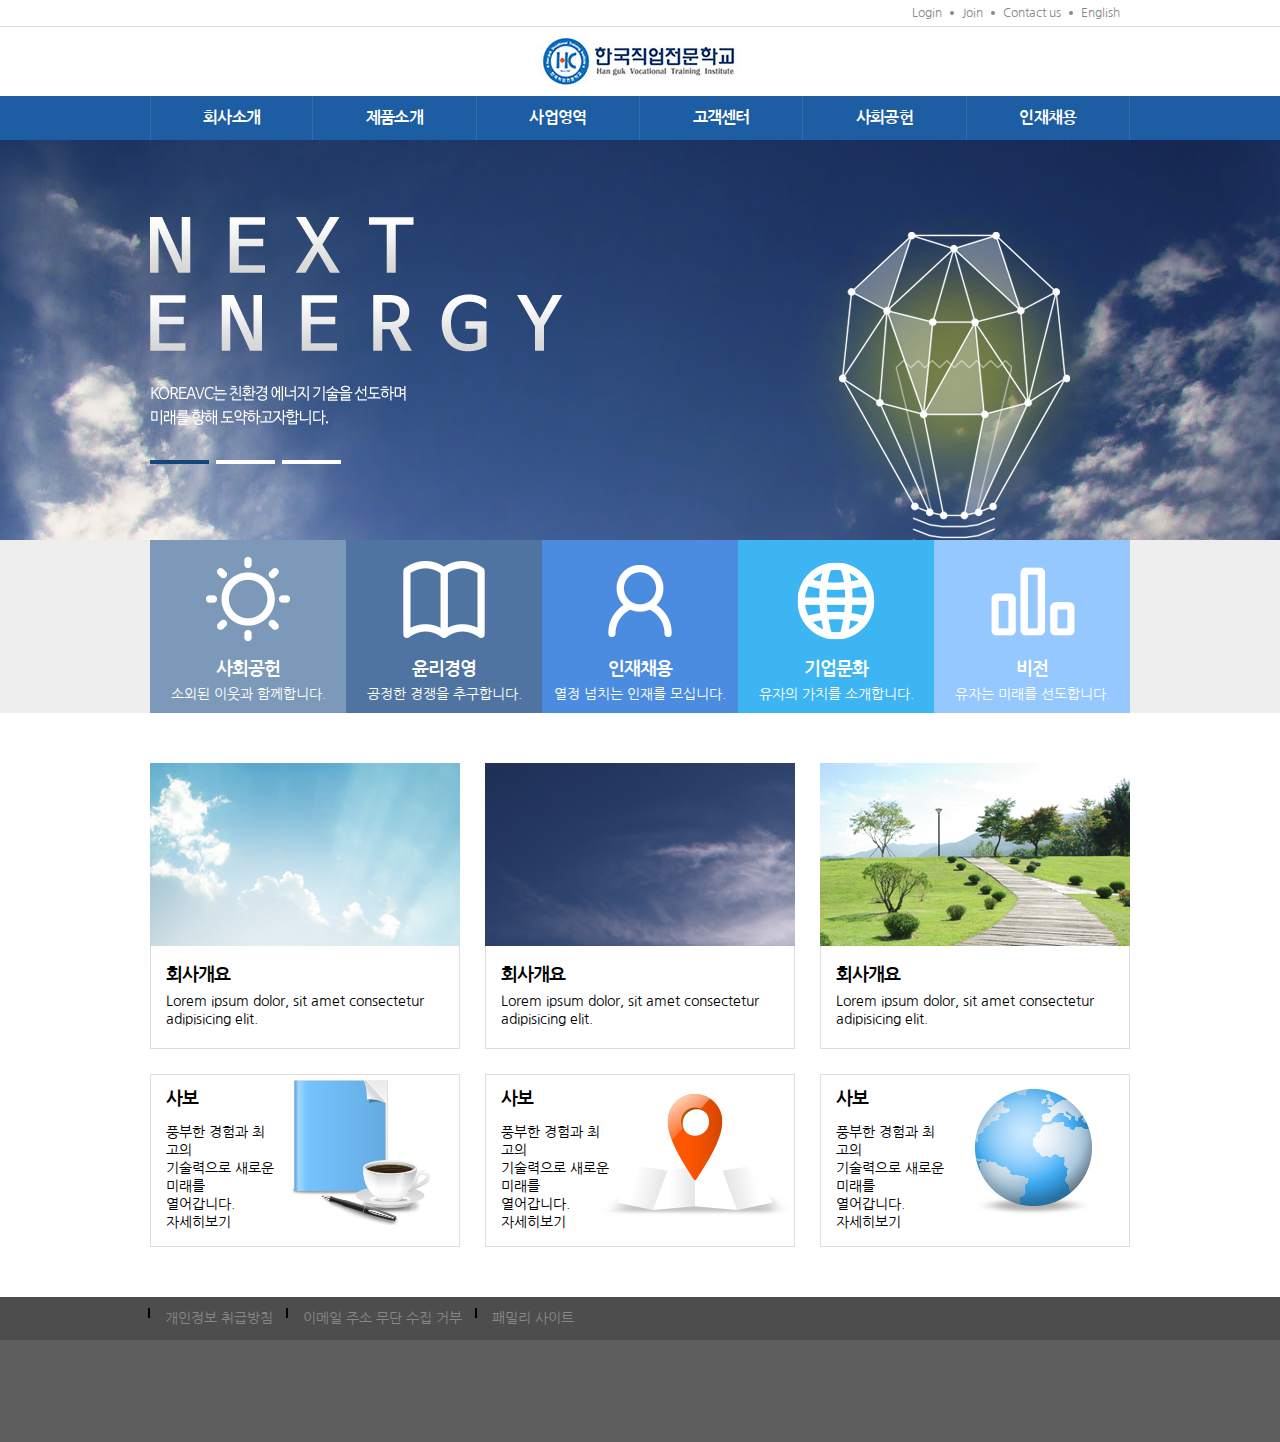
==== 01site/index.html @ a2802aaa "myhome" ====
<!DOCTYPE html>
<html lang="ko">
<head>
    <meta charset="UTF-8">
    <meta http-equiv="X-UA-Compatible" content="IE=edge">
    <meta name="viewport" content="width=device-width, initial-scale=1.0">
    <title>::: MY HOME :::</title>
    <link rel="preconnect" href="https://fonts.googleapis.com">
    <link rel="preconnect" href="https://fonts.gstatic.com" crossorigin>
    <link href="https://fonts.googleapis.com/css2?family=Nanum+Gothic:wght@400;700;800&display=swap" rel="stylesheet">
    <link rel="stylesheet" href="css/style.css">
</head>
<body>
    <header id="hd">
        <div class="top"><!-- 100% -->
            <div class="subwrap container clearfix"> <!-- 980px -->
                <div class="submenu">
                    <ul class="clearfix">
                        <li><a href="#">Login</a></li>
                        <li><a href="#">Join</a></li>
                        <li><a href="#">Contact us</a></li>
                        <li><a href="#">English</a></li>
                    </ul>
                </div>
            </div>
        </div>

        <h1 class="logo"><a href="#"><img src="img/logo.jpg" alt="한국직업전문학교"></a></h1>

        <div class="bottom"><!-- 100% -->
            <nav class="menu container"><!-- 980px -->
                <ul class="clearfix">
                    <li><a href="#">회사소개</a></li>
                    <li><a href="#">제품소개</a></li>
                    <li><a href="#">사업영역</a></li>
                    <li><a href="#">고객센터</a></li>
                    <li><a href="#">사회공헌</a></li>
                    <li><a href="#">인재채용</a></li>
                </ul>
            </nav>
        </div>
    </header>
    <div class="visual">
        <div class="vWrap container">
            <img src="img/visual_img02.png" alt="" class="img1">
            <img src="img/visual_img01.png" alt="" class="img2">
        </div>
    </div>
    <div class="bWrapper">
        <div class="bWrap container">
            <ul class="clearfix">
                <li>
                    <img src="img/icon01.png" alt="">
                    <h3>사회공헌</h3>
                    <p>소외된 이웃과 함께합니다.</p>
                </li>
                <li>
                    <img src="img/icon02.png" alt="">
                    <h3>윤리경영</h3>
                    <p>공정한 경쟁을 추구합니다.</p>
                </li>
                <li>
                    <img src="img/icon03.png" alt="">
                    <h3>인재채용</h3>
                    <p>열정 넘치는 인재를 모십니다.</p>
                </li>
                <li>
                    <img src="img/icon04.png" alt="">
                    <h3>기업문화</h3>
                    <p>유자의 가치를 소개합니다.</p>
                </li>
                <li>
                    <img src="img/icon05.png" alt="">
                    <h3>비전</h3>
                    <p>유자는 미래를 선도합니다.</p>
                </li>
            </ul>
        </div>
    </div>
    <section class="jobWrap container clearfix">
        <div class="jobItem">
            <img src="img/img01.jpg" alt="">
            <div class="tWrap">
                <h3>회사개요</h3>
                <p>Lorem ipsum dolor, sit amet consectetur adipisicing elit.</p>
            </div>
        </div>
        <div class="jobItem">
            <img src="img/img02.jpg" alt="">
            <div class="tWrap">
                <h3>회사개요</h3>
                <p>Lorem ipsum dolor, sit amet consectetur adipisicing elit.</p>
            </div>
        </div>
        <div class="jobItem">
            <img src="img/img03.jpg" alt="">
            <div class="tWrap">
                <h3>회사개요</h3>
                <p>Lorem ipsum dolor, sit amet consectetur adipisicing elit.</p>
            </div>
        </div>
    </section>
    <section class="con container clearfix">
        <div class="conItem">
            <img src="img/imgbg01.jpg" alt="">
            <div class="cWrap">
                <h3>사보</h3>
                <p>풍부한 경험과 최고의<br>기술력으로 새로운 미래를<br>열어갑니다.</p>
                <p>자세히보기</p>
            </div>
        </div>
        <div class="conItem">
            <img src="img/imgbg02.jpg" alt="">
            <div class="cWrap">
                <h3>사보</h3>
                <p>풍부한 경험과 최고의<br>기술력으로 새로운 미래를<br>열어갑니다.</p>
                <p>자세히보기</p>
            </div>
        </div>
        <div class="conItem">
            <img src="img/imgbg03.jpg" alt="">
            <div class="cWrap">
                <h3>사보</h3>
                <p>풍부한 경험과 최고의<br>기술력으로 새로운 미래를<br>열어갑니다.</p>
                <p>자세히보기</p>
            </div>
        </div>
    </section>
    <footer id="ft">
        <div class="footerTop">
            <div class="topMenuWrap container clearfix">
                <div class="fttop">
                    <ul class="topMenu clearfix">
                        <li><a href="#">개인정보 취급방침</a></li>
                        <li><a href="#">이메일 주소 무단 수집 거부</a></li>
                        <li><a href="#">패밀리 사이트</a></li>
                    </ul>
                </div>
            </div>
        </div>
        <div class="bottom container">

        </div>
    </footer>
</body>
</html>
---- 01site/css/style.css ----
@charset "utf-8";
html,body{height: 100px;;}
body{
    font-family: 'Nanum Gothic', sans-serif;
    font-size: 14px;

}

/* reset */
*{margin: 0;padding: 0;box-sizing: border-box;}
a:link,a:visited{text-decoration: none;color: #888;}
.clearfix:after{content: "";display: block;clear: both;}
li{list-style: none;}
h3{font-size: 18px;letter-spacing: -1px;}

.container{width: 980px;margin: 0 auto;}

/* header */
.top{border-bottom: 1px solid #e3d9d9;margin-bottom: 10px;}
.submenu{float: right;height: 26px;_background: skyblue;}
.submenu li{float: left;}
.submenu li a{
    display: block;
    /* height: 26px;
    background: pink; */
    font-size: 12px;
    padding: 0 10px;
    line-height: 26px;
    position: relative;
}
.submenu li a:after{
    content: " ";display: block;height: 4px;width: 4px;background: #888;
    position: absolute;left: -2px;top: 11px;border-radius: 50%;
}
.submenu li:first-child a:after{display: none;}

h1.logo{width: 200px;height: 49px;margin: 0 auto;margin-bottom: 10px;}
h1 img{display: block;}

#hd .bottom{background: #1C5DA3;}
#hd .menu li{
    float: left;width: calc( 100% / 6 );
    border-right: 1px solid #336EAC;
}
#hd .menu li:first-child{border-left: 1px solid #336EAC;}
#hd .menu li a{
    display: block;height: 44px;font-size: 16px;color: white;
    text-align: center;line-height: 44px;font-weight: bold;letter-spacing: -0.8px;
}


/* visual */
.visual{
    /* background: #1B335F; */
    /* background-color: #1b335f;
    background-image: url(../img/visual_bg.jpg);
    background-repeat: no-repeat;
    background-position: center; */
    background: #213969 url(../img/visual_bg.jpg) no-repeat center;
}
.vWrap{position: relative;height: 400px;overflow:hidden;
}
.vWrap img{position: absolute;}
.vWrap .img1{
    left: 0;top: 50%;
    margin-top: -123px;
}
.vWrap .img2{
    right: 0;
    top: 20px;
}

/* banner */
.bWrapper{background: #eeeeee;margin-bottom: 50px;}
.bWrap li{
    width: calc( 100% / 5 );
    
    float: left;
    color: white;
    text-align: center;
    padding: 10px 0;
}
.bWrap li img{
    display:block;margin: 0 auto;
    margin-bottom: 10px;
}
.bWrap li h3{margin-bottom: 7px;}
.bWrap li:nth-child(1){background: #7C99B9;}
.bWrap li:nth-child(2){background: #4F74A1;}
.bWrap li:nth-child(3){background: #4B8CE0;}
.bWrap li:nth-child(4){background: #3DB5F3;}
.bWrap li:nth-child(5){background: #95C8FF;}

/* job */
.jobWrap div.jobItem{
    float: left;
    width: calc( ( 980px - 50px )/3 );
    margin-right: 25px;
    margin-bottom: 25px
}
.jobWrap div.jobItem:last-child{
    margin-right: 0;
}
.jobWrap img{display: block;}
.jobWrap .tWrap{
    padding: 20px 15px;
    border: 1px solid #ddd;
    border-top: 0 none;
}
.jobWrap h3{margin-bottom: 8px;}
.jopWrap p{color: #888;}


/* con */
/* .conItem{background:white url(../img/imgbg01.jpg) no-repeat center;
} */
.con div.conItem{
    float: left;
    width: calc( ( 980px - 50px )/3 );
    margin-right: 25px;
    border: 1px solid #ddd;
    position: relative;
    margin-bottom: 50px;

}
.con div.conItem:last-child{
    margin-right: 0;
}
.conItem img{display: block;position: absolute;right: 0;}
.cWrap{
    position: relative;
    padding: 15px 15px;
    width: 140px;
}
.con h3{
    margin-bottom: 15px;
}

/* footer */
#ft{
    background-color: #5E5E5E;width: 100%;height: 145px;
}
.footerTop{background-color: #4D4D4D;}
#ft .topMenuWrap{
   height: 43px;
}
#ft .topMenu li{
    float: left;
 }

/* #ft .topMenu li a{
    display: block;line-height: 43px;position: relative;
    padding: 0 15px;
}
#ft .topMenu li a:after{
    content:"";display: block;width: 1px;height: 10px;background: #fff;
    position: absolute;top: 50%;right: 0;
    transform: translateY(-50%);
} */
#ft .topMenu li a{
    display: block;
    line-height: 43px;
    padding: 0 15px;
    position: relative;
}
#ft .topMenu li a:after{
    content: "";display: block;width: 2px;height: 10px;background: #000;
    position: absolute;left: -2px;top: 11px;
}
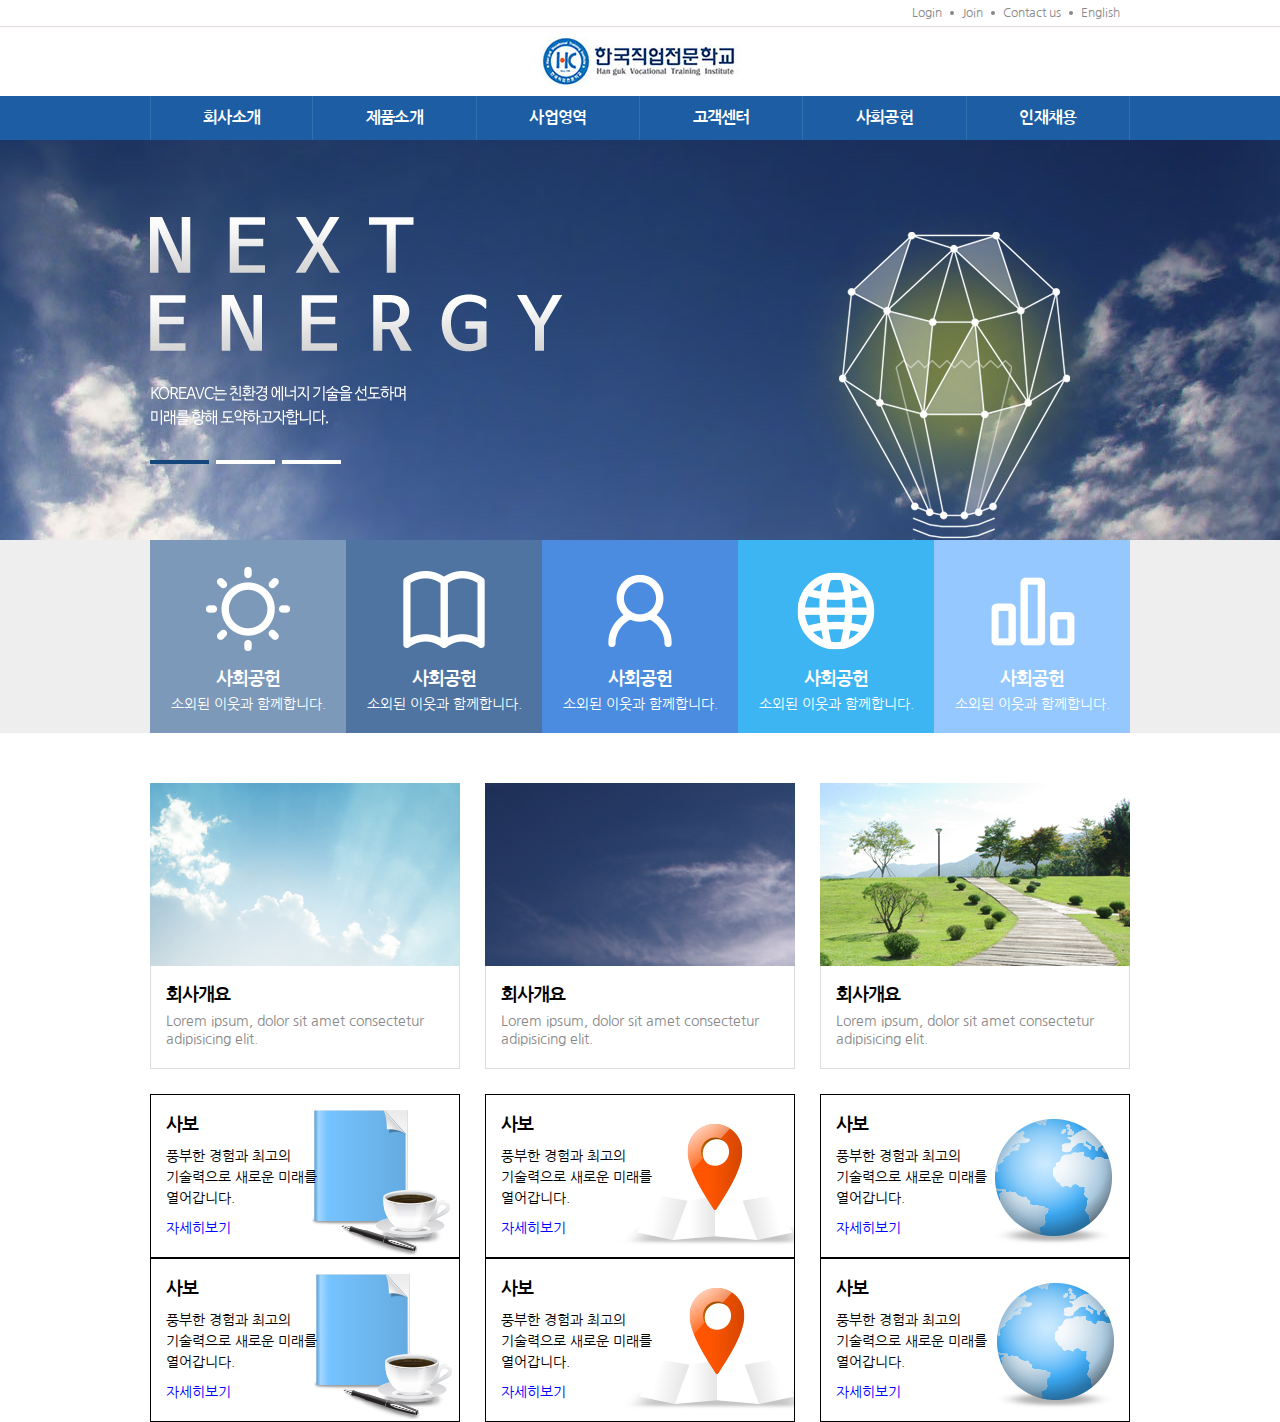
==== commit cb400e0e: "새로 ㅎㅎ" ====
--- a/01site/index.html
+++ b/01site/index.html
@@ -13,7 +13,7 @@
 <body>
     <header id="hd">
         <div class="top"><!-- 100% -->
-            <div class="subwrap container clearfix"> <!-- 980px -->
+            <div class="subWrap container clearfix"><!-- 980px -->
                 <div class="submenu">
                     <ul class="clearfix">
                         <li><a href="#">Login</a></li>
@@ -25,7 +25,9 @@
             </div>
         </div>
 
-        <h1 class="logo"><a href="#"><img src="img/logo.jpg" alt="한국직업전문학교"></a></h1>
+        <h1 class="logo">
+            <a href="#"><img src="img/logo.jpg" alt="한국직업전문학교"></a>
+        </h1>
 
         <div class="bottom"><!-- 100% -->
             <nav class="menu container"><!-- 980px -->
@@ -47,100 +49,121 @@
         </div>
     </div>
     <div class="bWrapper">
-        <div class="bWrap container">
-            <ul class="clearfix">
-                <li>
-                    <img src="img/icon01.png" alt="">
-                    <h3>사회공헌</h3>
-                    <p>소외된 이웃과 함께합니다.</p>
-                </li>
-                <li>
-                    <img src="img/icon02.png" alt="">
-                    <h3>윤리경영</h3>
-                    <p>공정한 경쟁을 추구합니다.</p>
-                </li>
-                <li>
-                    <img src="img/icon03.png" alt="">
-                    <h3>인재채용</h3>
-                    <p>열정 넘치는 인재를 모십니다.</p>
-                </li>
-                <li>
-                    <img src="img/icon04.png" alt="">
-                    <h3>기업문화</h3>
-                    <p>유자의 가치를 소개합니다.</p>
-                </li>
-                <li>
-                    <img src="img/icon05.png" alt="">
-                    <h3>비전</h3>
-                    <p>유자는 미래를 선도합니다.</p>
-                </li>
-            </ul>
-        </div>
+       <div class="bWrap container">
+        <ul class="clearfix">
+            <li>
+                <img src="./img/icon01.png" alt="">
+                <h3>사회공헌</h3>
+                <p>소외된 이웃과 함께합니다.</p>
+            </li>
+            <li>
+                <img src="./img/icon02.png" alt="">
+                <h3>사회공헌</h3>
+                <p>소외된 이웃과 함께합니다.</p>
+            </li>
+            <li>
+                <img src="./img/icon03.png" alt="">
+                <h3>사회공헌</h3>
+                <p>소외된 이웃과 함께합니다.</p>
+            </li>
+            <li>
+                <img src="./img/icon04.png" alt="">
+                <h3>사회공헌</h3>
+                <p>소외된 이웃과 함께합니다.</p>
+            </li>
+            <li>
+                <img src="./img/icon05.png" alt="">
+                <h3>사회공헌</h3>
+                <p>소외된 이웃과 함께합니다.</p>
+            </li>
+            
+        </ul>
+       </div> 
     </div>
     <section class="jobWrap container clearfix">
         <div class="jobItem">
             <img src="img/img01.jpg" alt="">
             <div class="tWrap">
                 <h3>회사개요</h3>
-                <p>Lorem ipsum dolor, sit amet consectetur adipisicing elit.</p>
+                <p>Lorem ipsum, dolor sit amet consectetur adipisicing elit.</p>
             </div>
         </div>
         <div class="jobItem">
             <img src="img/img02.jpg" alt="">
             <div class="tWrap">
                 <h3>회사개요</h3>
-                <p>Lorem ipsum dolor, sit amet consectetur adipisicing elit.</p>
+                <p>Lorem ipsum, dolor sit amet consectetur adipisicing elit.</p>
             </div>
         </div>
         <div class="jobItem">
             <img src="img/img03.jpg" alt="">
             <div class="tWrap">
                 <h3>회사개요</h3>
-                <p>Lorem ipsum dolor, sit amet consectetur adipisicing elit.</p>
+                <p>Lorem ipsum, dolor sit amet consectetur adipisicing elit.</p>
             </div>
         </div>
     </section>
-    <section class="con container clearfix">
-        <div class="conItem">
-            <img src="img/imgbg01.jpg" alt="">
-            <div class="cWrap">
-                <h3>사보</h3>
-                <p>풍부한 경험과 최고의<br>기술력으로 새로운 미래를<br>열어갑니다.</p>
-                <p>자세히보기</p>
-            </div>
-        </div>
-        <div class="conItem">
-            <img src="img/imgbg02.jpg" alt="">
-            <div class="cWrap">
-                <h3>사보</h3>
-                <p>풍부한 경험과 최고의<br>기술력으로 새로운 미래를<br>열어갑니다.</p>
-                <p>자세히보기</p>
-            </div>
-        </div>
-        <div class="conItem">
-            <img src="img/imgbg03.jpg" alt="">
-            <div class="cWrap">
-                <h3>사보</h3>
-                <p>풍부한 경험과 최고의<br>기술력으로 새로운 미래를<br>열어갑니다.</p>
-                <p>자세히보기</p>
-            </div>
-        </div>
+    <section class="con container">
+        <ul class="clearfix">
+            <li>
+                <img src="img/imgbg01.jpg" alt="">
+               
+                <div class="tWrap">
+                    <h3>사보</h3>
+                    <p>풍부한 경험과 최고의<br>기술력으로 새로운 미래를<br>열어갑니다.</p>
+                    <a href="#">자세히보기</a>
+                </div>
+            </li>
+            <li>
+                <img src="img/imgbg02.jpg" alt="">
+                <div class="tWrap">
+                    <h3>사보</h3>
+                    <p>풍부한 경험과 최고의<br>기술력으로 새로운 미래를<br>열어갑니다.</p>
+                    <a href="#">자세히보기</a>
+                </div>
+            </li>
+            <li>
+                <img src="img/imgbg03.jpg" alt="">
+                <div class="tWrap">
+                    <h3>사보</h3>
+                    <p>풍부한 경험과 최고의<br>기술력으로 새로운 미래를<br>열어갑니다.</p>
+                    <a href="#">자세히보기</a>
+                </div>
+            </li>
+        </ul>
+
     </section>
+
+
+    <section class="con container">
+        <ul class="clearfix">
+            <li style="background-image:url(img/imgbg01.jpg)">
+                <div class="tWrap">
+                    <h3>사보</h3>
+                    <p>풍부한 경험과 최고의<br>기술력으로 새로운 미래를<br>열어갑니다.</p>
+                    <a href="#">자세히보기</a>
+                </div>
+            </li>
+            <li style="background-image:url(img/imgbg02.jpg)">
+                <div class="tWrap">
+                    <h3>사보</h3>
+                    <p>풍부한 경험과 최고의<br>기술력으로 새로운 미래를<br>열어갑니다.</p>
+                    <a href="#">자세히보기</a>
+                </div>
+            </li>
+            <li style="background-image:url(img/imgbg03.jpg)">
+                <div class="tWrap">
+                    <h3>사보</h3>
+                    <p>풍부한 경험과 최고의<br>기술력으로 새로운 미래를<br>열어갑니다.</p>
+                    <a href="#">자세히보기</a>
+                </div>
+            </li>
+        </ul>
+
+    </section>
+
     <footer id="ft">
-        <div class="footerTop">
-            <div class="topMenuWrap container clearfix">
-                <div class="fttop">
-                    <ul class="topMenu clearfix">
-                        <li><a href="#">개인정보 취급방침</a></li>
-                        <li><a href="#">이메일 주소 무단 수집 거부</a></li>
-                        <li><a href="#">패밀리 사이트</a></li>
-                    </ul>
-                </div>
-            </div>
-        </div>
-        <div class="bottom container">
-
-        </div>
+        
     </footer>
 </body>
 </html>--- a/01site/css/style.css
+++ b/01site/css/style.css
@@ -1,36 +1,39 @@
 @charset "utf-8";
-html,body{height: 100px;;}
+html,body{height: 100%;}
 body{
     font-family: 'Nanum Gothic', sans-serif;
     font-size: 14px;
 
 }
 
-/* reset */
+/* reset  */
 *{margin: 0;padding: 0;box-sizing: border-box;}
-a:link,a:visited{text-decoration: none;color: #888;}
-.clearfix:after{content: "";display: block;clear: both;}
+a:link,a:visited{text-decoration: none;color:#888} 
+.clearfix:after{content:"";display: block;clear: both;}
 li{list-style: none;}
-h3{font-size: 18px;letter-spacing: -1px;}
+h3{font-size:18px;letter-spacing: -1px;}
+
+
 
 .container{width: 980px;margin: 0 auto;}
 
-/* header */
-.top{border-bottom: 1px solid #e3d9d9;margin-bottom: 10px;}
+/* header  */
+.top{border-bottom: 1px solid #E3D9D9;margin-bottom: 10px;}
 .submenu{float: right;height: 26px;_background: skyblue;}
 .submenu li{float: left;}
 .submenu li a{
     display: block;
-    /* height: 26px;
-    background: pink; */
+    _height: 26px;
+    _background: pink;
     font-size: 12px;
     padding: 0 10px;
     line-height: 26px;
     position: relative;
 }
 .submenu li a:after{
-    content: " ";display: block;height: 4px;width: 4px;background: #888;
-    position: absolute;left: -2px;top: 11px;border-radius: 50%;
+    content:"";display: block;height: 4px;width: 4px;background: #888;
+    position: absolute;left: -2px;;top: 11px;
+    border-radius: 50%;
 }
 .submenu li:first-child a:after{display: none;}
 
@@ -44,22 +47,22 @@
 }
 #hd .menu li:first-child{border-left: 1px solid #336EAC;}
 #hd .menu li a{
-    display: block;height: 44px;font-size: 16px;color: white;
-    text-align: center;line-height: 44px;font-weight: bold;letter-spacing: -0.8px;
+    display: block;height: 44px;font-size: 16px;color:white;
+    text-align: center;line-height: 44px;font-weight:bold;letter-spacing: -0.8px;
 }
 
 
-/* visual */
+/* visual  */
 .visual{
     /* background: #1B335F; */
-    /* background-color: #1b335f;
+    /* background-color: #1B335F;
     background-image: url(../img/visual_bg.jpg);
     background-repeat: no-repeat;
     background-position: center; */
     background: #213969 url(../img/visual_bg.jpg) no-repeat center;
 }
-.vWrap{position: relative;height: 400px;overflow:hidden;
-}
+
+.vWrap{position: relative;height: 400px;overflow: hidden;}
 .vWrap img{position: absolute;}
 .vWrap .img1{
     left: 0;top: 50%;
@@ -67,21 +70,23 @@
 }
 .vWrap .img2{
     right: 0;
-    top: 20px;
+    top:20px
 }
 
-/* banner */
-.bWrapper{background: #eeeeee;margin-bottom: 50px;}
+/* banner  */
+.bWrapper{
+    background: #eee;
+    margin-bottom: 50px;
+}
 .bWrap li{
     width: calc( 100% / 5 );
-    
     float: left;
-    color: white;
+    color:white;
     text-align: center;
-    padding: 10px 0;
+    padding: 20px  0;
 }
 .bWrap li img{
-    display:block;margin: 0 auto;
+    display: block;margin: 0 auto;
     margin-bottom: 10px;
 }
 .bWrap li h3{margin-bottom: 7px;}
@@ -91,12 +96,13 @@
 .bWrap li:nth-child(4){background: #3DB5F3;}
 .bWrap li:nth-child(5){background: #95C8FF;}
 
-/* job */
+
+/* job  */
+.jobWrap{margin-bottom: 25px;}
 .jobWrap div.jobItem{
     float: left;
-    width: calc( ( 980px - 50px )/3 );
+    width: calc( ( 100% - 50px ) / 3 );
     margin-right: 25px;
-    margin-bottom: 25px
 }
 .jobWrap div.jobItem:last-child{
     margin-right: 0;
@@ -108,63 +114,22 @@
     border-top: 0 none;
 }
 .jobWrap h3{margin-bottom: 8px;}
-.jopWrap p{color: #888;}
+.jobWrap p{color:#888}
 
-
-/* con */
-/* .conItem{background:white url(../img/imgbg01.jpg) no-repeat center;
-} */
-.con div.conItem{
+.con li{
     float: left;
-    width: calc( ( 980px - 50px )/3 );
+    width: calc( ( 100% - 50px ) / 3 );
     margin-right: 25px;
-    border: 1px solid #ddd;
+    border: 1px solid #000;
     position: relative;
-    margin-bottom: 50px;
-
+    padding: 20px 15px;
+    overflow: hidden;
+    background-repeat: no-repeat;
+    background-position: 130px 10px;
 }
-.con div.conItem:last-child{
-    margin-right: 0;
-}
-.conItem img{display: block;position: absolute;right: 0;}
-.cWrap{
-    position: relative;
-    padding: 15px 15px;
-    width: 140px;
-}
-.con h3{
-    margin-bottom: 15px;
-}
-
-/* footer */
-#ft{
-    background-color: #5E5E5E;width: 100%;height: 145px;
-}
-.footerTop{background-color: #4D4D4D;}
-#ft .topMenuWrap{
-   height: 43px;
-}
-#ft .topMenu li{
-    float: left;
- }
-
-/* #ft .topMenu li a{
-    display: block;line-height: 43px;position: relative;
-    padding: 0 15px;
-}
-#ft .topMenu li a:after{
-    content:"";display: block;width: 1px;height: 10px;background: #fff;
-    position: absolute;top: 50%;right: 0;
-    transform: translateY(-50%);
-} */
-#ft .topMenu li a{
-    display: block;
-    line-height: 43px;
-    padding: 0 15px;
-    position: relative;
-}
-#ft .topMenu li a:after{
-    content: "";display: block;width: 2px;height: 10px;background: #000;
-    position: absolute;left: -2px;top: 11px;
-}
-
+.con li:last-child{margin-right: 0;}
+.con li .tWrap{width: 200px;position: relative;}
+.con li .tWrap h3,
+.con li .tWrap p{margin-bottom: 10px;line-height:21px;}
+.con li img{position: absolute;right: -20px;top: 10px;}
+.con li a{color:blue}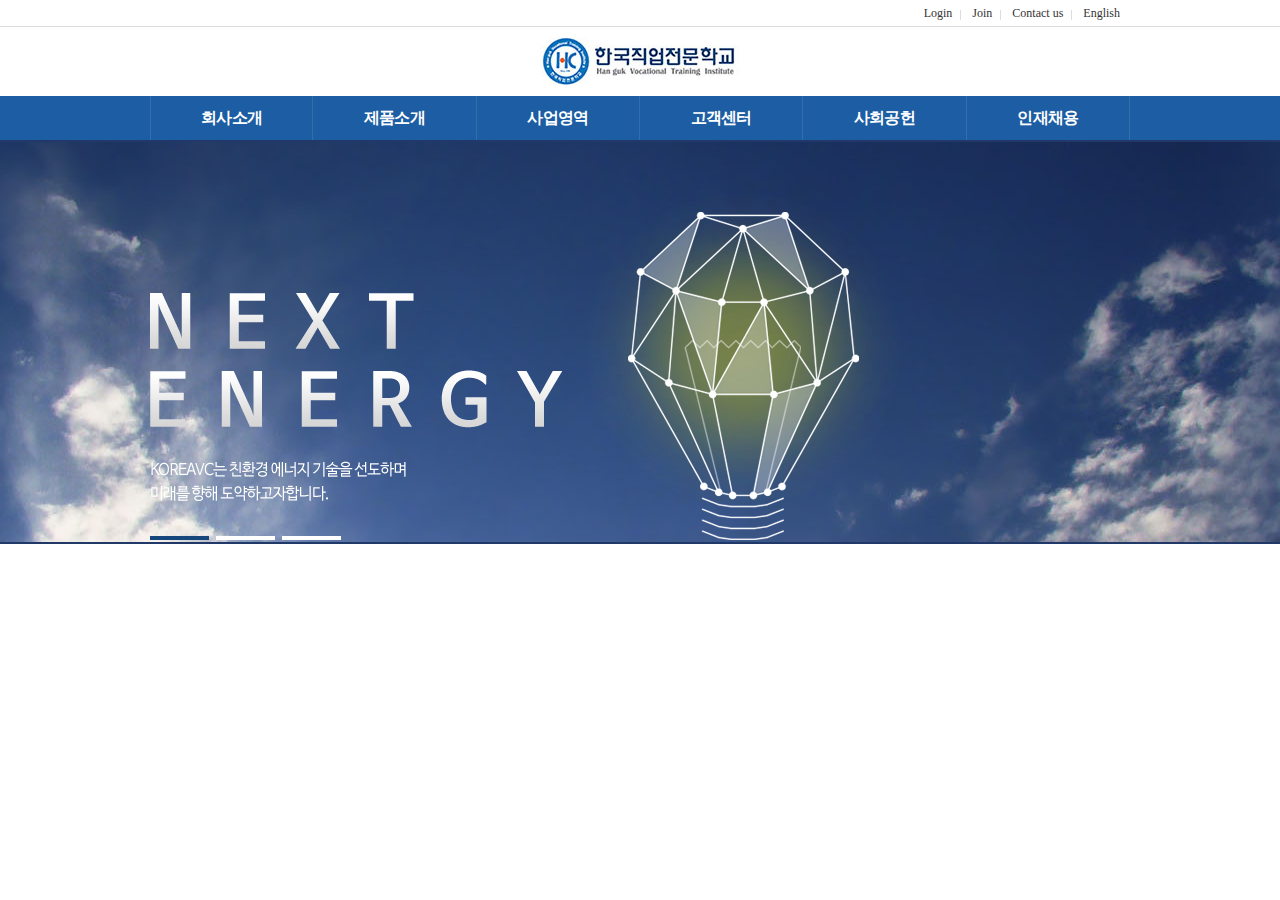
==== commit e0eb6163: "만들어보기" ====
--- a/01site/index.html
+++ b/01site/index.html
@@ -4,16 +4,13 @@
     <meta charset="UTF-8">
     <meta http-equiv="X-UA-Compatible" content="IE=edge">
     <meta name="viewport" content="width=device-width, initial-scale=1.0">
-    <title>::: MY HOME :::</title>
-    <link rel="preconnect" href="https://fonts.googleapis.com">
-    <link rel="preconnect" href="https://fonts.gstatic.com" crossorigin>
-    <link href="https://fonts.googleapis.com/css2?family=Nanum+Gothic:wght@400;700;800&display=swap" rel="stylesheet">
+    <title>MYHOME</title>
     <link rel="stylesheet" href="css/style.css">
 </head>
 <body>
     <header id="hd">
-        <div class="top"><!-- 100% -->
-            <div class="subWrap container clearfix"><!-- 980px -->
+        <div class="top">
+            <div class="subWrap container clearfix">
                 <div class="submenu">
                     <ul class="clearfix">
                         <li><a href="#">Login</a></li>
@@ -24,13 +21,9 @@
                 </div>
             </div>
         </div>
-
-        <h1 class="logo">
-            <a href="#"><img src="img/logo.jpg" alt="한국직업전문학교"></a>
-        </h1>
-
-        <div class="bottom"><!-- 100% -->
-            <nav class="menu container"><!-- 980px -->
+        <h1 class="logo"><a href="#"><img src="img/logo.jpg" alt=""></a></h1>
+        <div class="bottom">
+            <nav class="menu container">
                 <ul class="clearfix">
                     <li><a href="#">회사소개</a></li>
                     <li><a href="#">제품소개</a></li>
@@ -42,128 +35,12 @@
             </nav>
         </div>
     </header>
+
     <div class="visual">
         <div class="vWrap container">
             <img src="img/visual_img02.png" alt="" class="img1">
             <img src="img/visual_img01.png" alt="" class="img2">
         </div>
     </div>
-    <div class="bWrapper">
-       <div class="bWrap container">
-        <ul class="clearfix">
-            <li>
-                <img src="./img/icon01.png" alt="">
-                <h3>사회공헌</h3>
-                <p>소외된 이웃과 함께합니다.</p>
-            </li>
-            <li>
-                <img src="./img/icon02.png" alt="">
-                <h3>사회공헌</h3>
-                <p>소외된 이웃과 함께합니다.</p>
-            </li>
-            <li>
-                <img src="./img/icon03.png" alt="">
-                <h3>사회공헌</h3>
-                <p>소외된 이웃과 함께합니다.</p>
-            </li>
-            <li>
-                <img src="./img/icon04.png" alt="">
-                <h3>사회공헌</h3>
-                <p>소외된 이웃과 함께합니다.</p>
-            </li>
-            <li>
-                <img src="./img/icon05.png" alt="">
-                <h3>사회공헌</h3>
-                <p>소외된 이웃과 함께합니다.</p>
-            </li>
-            
-        </ul>
-       </div> 
-    </div>
-    <section class="jobWrap container clearfix">
-        <div class="jobItem">
-            <img src="img/img01.jpg" alt="">
-            <div class="tWrap">
-                <h3>회사개요</h3>
-                <p>Lorem ipsum, dolor sit amet consectetur adipisicing elit.</p>
-            </div>
-        </div>
-        <div class="jobItem">
-            <img src="img/img02.jpg" alt="">
-            <div class="tWrap">
-                <h3>회사개요</h3>
-                <p>Lorem ipsum, dolor sit amet consectetur adipisicing elit.</p>
-            </div>
-        </div>
-        <div class="jobItem">
-            <img src="img/img03.jpg" alt="">
-            <div class="tWrap">
-                <h3>회사개요</h3>
-                <p>Lorem ipsum, dolor sit amet consectetur adipisicing elit.</p>
-            </div>
-        </div>
-    </section>
-    <section class="con container">
-        <ul class="clearfix">
-            <li>
-                <img src="img/imgbg01.jpg" alt="">
-               
-                <div class="tWrap">
-                    <h3>사보</h3>
-                    <p>풍부한 경험과 최고의<br>기술력으로 새로운 미래를<br>열어갑니다.</p>
-                    <a href="#">자세히보기</a>
-                </div>
-            </li>
-            <li>
-                <img src="img/imgbg02.jpg" alt="">
-                <div class="tWrap">
-                    <h3>사보</h3>
-                    <p>풍부한 경험과 최고의<br>기술력으로 새로운 미래를<br>열어갑니다.</p>
-                    <a href="#">자세히보기</a>
-                </div>
-            </li>
-            <li>
-                <img src="img/imgbg03.jpg" alt="">
-                <div class="tWrap">
-                    <h3>사보</h3>
-                    <p>풍부한 경험과 최고의<br>기술력으로 새로운 미래를<br>열어갑니다.</p>
-                    <a href="#">자세히보기</a>
-                </div>
-            </li>
-        </ul>
-
-    </section>
-
-
-    <section class="con container">
-        <ul class="clearfix">
-            <li style="background-image:url(img/imgbg01.jpg)">
-                <div class="tWrap">
-                    <h3>사보</h3>
-                    <p>풍부한 경험과 최고의<br>기술력으로 새로운 미래를<br>열어갑니다.</p>
-                    <a href="#">자세히보기</a>
-                </div>
-            </li>
-            <li style="background-image:url(img/imgbg02.jpg)">
-                <div class="tWrap">
-                    <h3>사보</h3>
-                    <p>풍부한 경험과 최고의<br>기술력으로 새로운 미래를<br>열어갑니다.</p>
-                    <a href="#">자세히보기</a>
-                </div>
-            </li>
-            <li style="background-image:url(img/imgbg03.jpg)">
-                <div class="tWrap">
-                    <h3>사보</h3>
-                    <p>풍부한 경험과 최고의<br>기술력으로 새로운 미래를<br>열어갑니다.</p>
-                    <a href="#">자세히보기</a>
-                </div>
-            </li>
-        </ul>
-
-    </section>
-
-    <footer id="ft">
-        
-    </footer>
 </body>
 </html>--- a/01site/css/style.css
+++ b/01site/css/style.css
@@ -1,135 +1,54 @@
 @charset "utf-8";
 html,body{height: 100%;}
-body{
-    font-family: 'Nanum Gothic', sans-serif;
-    font-size: 14px;
+
+/* reset */
+*{margin: 0;padding: 0;box-sizing: border-box;}
+a:link,a:visited{text-decoration: none;color: #333;}
+.clearfix:after{content: "";display: block;clear: both;}
+li{list-style: none;}
+.container{width: 980px;margin: 0 auto;}
+
+
+/* header */
+.top{border-bottom: 1PX solid #ddd;margin-bottom: 10px;}
+.submenu{float: right;height: 26px;_border: 1px solid black;}
+.submenu li{float: left;}
+
+.submenu li a{
+    display: block;
+    line-height: 26px;
+    font-size: 12px;
+    padding: 0 10px;
+    position: relative;
 
 }
-
-/* reset  */
-*{margin: 0;padding: 0;box-sizing: border-box;}
-a:link,a:visited{text-decoration: none;color:#888} 
-.clearfix:after{content:"";display: block;clear: both;}
-li{list-style: none;}
-h3{font-size:18px;letter-spacing: -1px;}
-
-
-
-.container{width: 980px;margin: 0 auto;}
-
-/* header  */
-.top{border-bottom: 1px solid #E3D9D9;margin-bottom: 10px;}
-.submenu{float: right;height: 26px;_background: skyblue;}
-.submenu li{float: left;}
-.submenu li a{
+.submenu li a:after{
+    content: "";
     display: block;
-    _height: 26px;
-    _background: pink;
-    font-size: 12px;
-    padding: 0 10px;
-    line-height: 26px;
-    position: relative;
-}
-.submenu li a:after{
-    content:"";display: block;height: 4px;width: 4px;background: #888;
-    position: absolute;left: -2px;;top: 11px;
-    border-radius: 50%;
+    width: 1px;height: 10px;
+    position: absolute; left: -2px;top: 10px;
+    background: #ddd;
 }
 .submenu li:first-child a:after{display: none;}
 
-h1.logo{width: 200px;height: 49px;margin: 0 auto;margin-bottom: 10px;}
+h1.logo{
+    width: 200px;height: 49px;margin: 0 auto;margin-bottom: 10px;
+}
 h1 img{display: block;}
 
 #hd .bottom{background: #1C5DA3;}
 #hd .menu li{
     float: left;width: calc( 100% / 6 );
-    border-right: 1px solid #336EAC;
+    border-right:1px solid #336EAC;
 }
+
 #hd .menu li:first-child{border-left: 1px solid #336EAC;}
 #hd .menu li a{
     display: block;height: 44px;font-size: 16px;color:white;
     text-align: center;line-height: 44px;font-weight:bold;letter-spacing: -0.8px;
 }
 
-
-/* visual  */
+/* visual */
 .visual{
-    /* background: #1B335F; */
-    /* background-color: #1B335F;
-    background-image: url(../img/visual_bg.jpg);
-    background-repeat: no-repeat;
-    background-position: center; */
     background: #213969 url(../img/visual_bg.jpg) no-repeat center;
-}
-
-.vWrap{position: relative;height: 400px;overflow: hidden;}
-.vWrap img{position: absolute;}
-.vWrap .img1{
-    left: 0;top: 50%;
-    margin-top: -123px;
-}
-.vWrap .img2{
-    right: 0;
-    top:20px
-}
-
-/* banner  */
-.bWrapper{
-    background: #eee;
-    margin-bottom: 50px;
-}
-.bWrap li{
-    width: calc( 100% / 5 );
-    float: left;
-    color:white;
-    text-align: center;
-    padding: 20px  0;
-}
-.bWrap li img{
-    display: block;margin: 0 auto;
-    margin-bottom: 10px;
-}
-.bWrap li h3{margin-bottom: 7px;}
-.bWrap li:nth-child(1){background: #7C99B9;}
-.bWrap li:nth-child(2){background: #4F74A1;}
-.bWrap li:nth-child(3){background: #4B8CE0;}
-.bWrap li:nth-child(4){background: #3DB5F3;}
-.bWrap li:nth-child(5){background: #95C8FF;}
-
-
-/* job  */
-.jobWrap{margin-bottom: 25px;}
-.jobWrap div.jobItem{
-    float: left;
-    width: calc( ( 100% - 50px ) / 3 );
-    margin-right: 25px;
-}
-.jobWrap div.jobItem:last-child{
-    margin-right: 0;
-}
-.jobWrap img{display: block;}
-.jobWrap .tWrap{
-    padding: 20px 15px;
-    border: 1px solid #ddd;
-    border-top: 0 none;
-}
-.jobWrap h3{margin-bottom: 8px;}
-.jobWrap p{color:#888}
-
-.con li{
-    float: left;
-    width: calc( ( 100% - 50px ) / 3 );
-    margin-right: 25px;
-    border: 1px solid #000;
-    position: relative;
-    padding: 20px 15px;
-    overflow: hidden;
-    background-repeat: no-repeat;
-    background-position: 130px 10px;
-}
-.con li:last-child{margin-right: 0;}
-.con li .tWrap{width: 200px;position: relative;}
-.con li .tWrap h3,
-.con li .tWrap p{margin-bottom: 10px;line-height:21px;}
-.con li img{position: absolute;right: -20px;top: 10px;}
-.con li a{color:blue}+}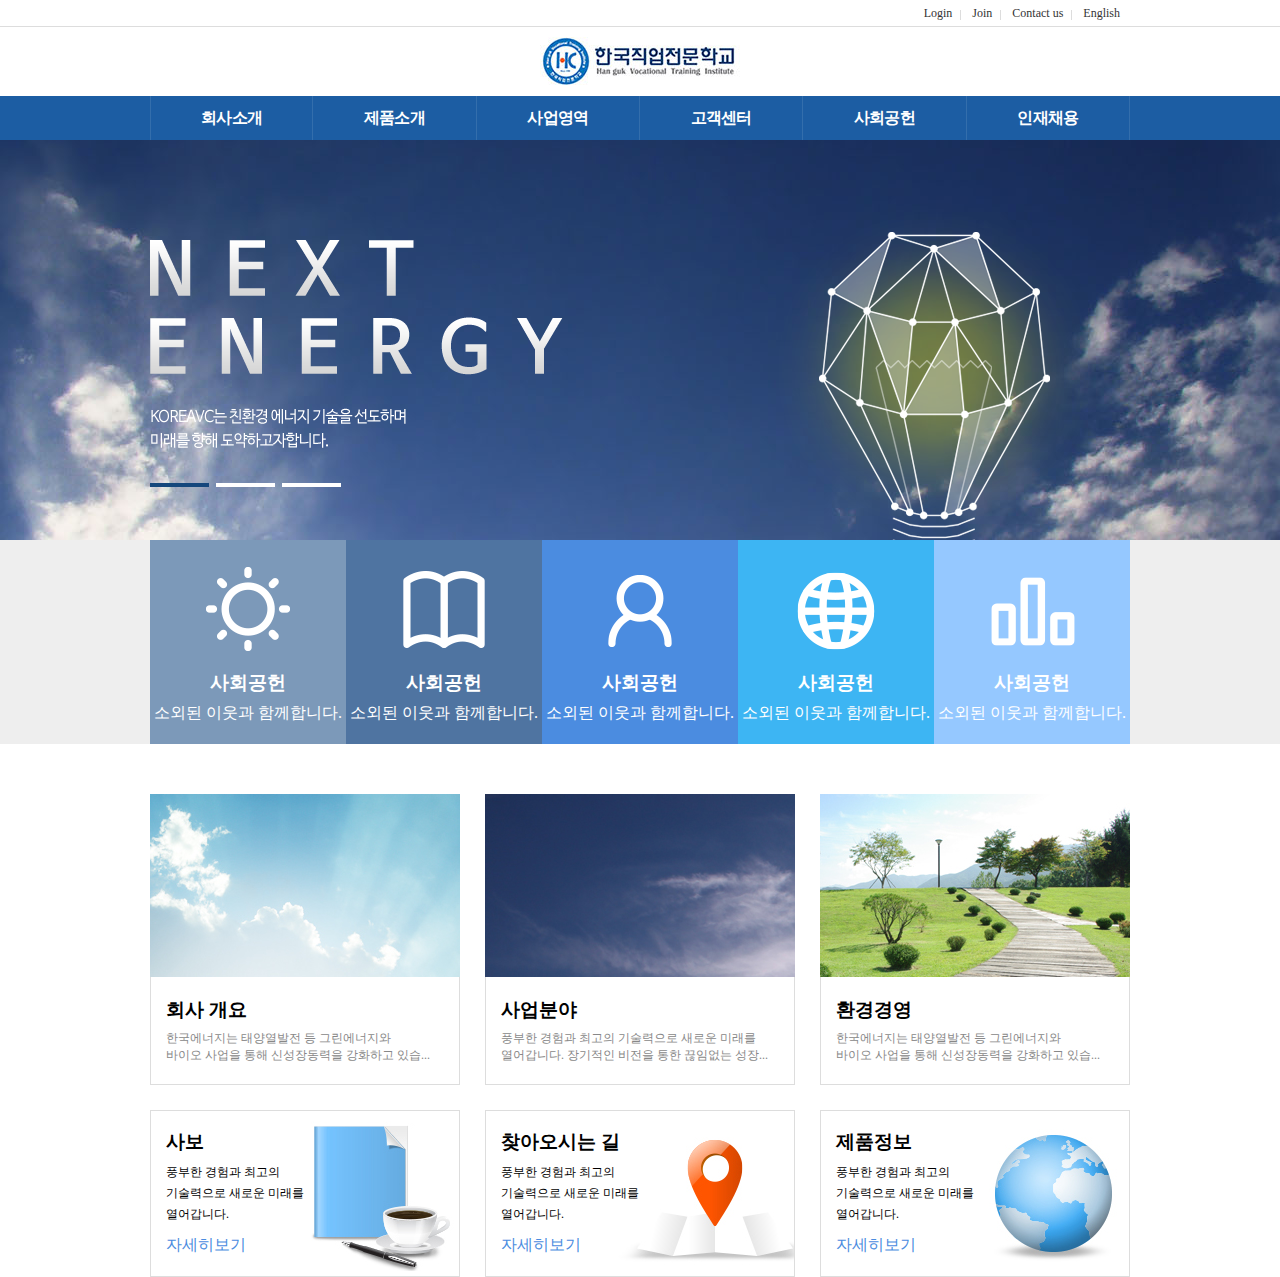
==== commit 1dadb0e9: "footer남았당" ====
--- a/01site/index.html
+++ b/01site/index.html
@@ -5,6 +5,9 @@
     <meta http-equiv="X-UA-Compatible" content="IE=edge">
     <meta name="viewport" content="width=device-width, initial-scale=1.0">
     <title>MYHOME</title>
+    <link rel="preconnect" href="https://fonts.googleapis.com">
+    <link rel="preconnect" href="https://fonts.gstatic.com" crossorigin>
+    <link href="https://fonts.googleapis.com/css2?family=Nanum+Gothic:wght@400;700;800&display=swap" rel="stylesheet">
     <link rel="stylesheet" href="css/style.css">
 </head>
 <body>
@@ -42,5 +45,102 @@
             <img src="img/visual_img01.png" alt="" class="img2">
         </div>
     </div>
+
+    <div class="bWrapper">
+        <div class="bWrap container">
+            <ul class="clearfix">
+                <li>
+                    <img src="img/icon01.png" alt="">
+                    <h3>사회공헌</h3>
+                    <p>소외된 이웃과 함께합니다.</p>
+                </li>
+                <li>
+                    <img src="img/icon02.png" alt="">
+                    <h3>사회공헌</h3>
+                    <p>소외된 이웃과 함께합니다.</p>
+                </li>
+                <li>
+                    <img src="img/icon03.png" alt="">
+                    <h3>사회공헌</h3>
+                    <p>소외된 이웃과 함께합니다.</p>
+                </li>
+                <li>
+                    <img src="img/icon04.png" alt="">
+                    <h3>사회공헌</h3>
+                    <p>소외된 이웃과 함께합니다.</p>
+                </li>
+                <li>
+                    <img src="img/icon05.png" alt="">
+                    <h3>사회공헌</h3>
+                    <p>소외된 이웃과 함께합니다.</p>
+                </li>
+            </ul>
+        </div>
+    </div>
+
+    <section class="jobWrap container clearfix">
+        <div class="jobItem">
+            <img src="img/img01.jpg" alt="">
+            <div class="tWrap">
+                <h3>회사 개요</h3>
+                <p>한국에너지는 태양열발전 등 그린에너지와
+                <br>바이오 사업을 통해 신성장동력을 강화하고 있습...</p>
+            </div>
+        </div>
+        <div class="jobItem">
+            <img src="img/img02.jpg" alt="">
+            <div class="tWrap">
+                <h3>사업분야</h3>
+                <p>풍부한 경험과 최고의 기술력으로 새로운 미래를
+                <br>열어갑니다. 장기적인 비전을 통한 끊임없는 성장...</p>
+            </div>
+        </div>
+        <div class="jobItem">
+            <img src="img/img03.jpg" alt="">
+            <div class="tWrap">
+                <h3>환경경영</h3>
+                <p>한국에너지는 태양열발전 등 그린에너지와
+                <br>바이오 사업을 통해 신성장동력을 강화하고 있습...</p>
+            </div>
+        </div>
+    </section>
+
+    <section class="con container">
+        <ul class="clearfix">
+            <li>
+                <img src="img/imgbg01.jpg" alt="">
+                <div class="cWrap">
+                    <h3>사보</h3>
+                    <p>풍부한 경험과 최고의
+                    <br>기술력으로 새로운 미래를<br>
+                    열어갑니다.
+                    </p>
+                    <a href="#">자세히보기</a>
+                </div>
+            </li>
+            <li>
+                <img src="img/imgbg02.jpg" alt="">
+                <div class="cWrap">
+                    <h3>찾아오시는 길</h3>
+                    <p>풍부한 경험과 최고의
+                    <br>기술력으로 새로운 미래를<br>
+                    열어갑니다.
+                    </p>
+                    <a href="#">자세히보기</a>
+                </div>
+            </li>
+            <li>
+                <img src="img/imgbg03.jpg" alt="">
+                <div class="cWrap">
+                    <h3>제품정보</h3>
+                    <p>풍부한 경험과 최고의
+                    <br>기술력으로 새로운 미래를<br>
+                    열어갑니다.
+                    </p>
+                    <a href="#">자세히보기</a>
+                </div>
+            </li>
+        </ul>
+    </section>
 </body>
 </html>--- a/01site/css/style.css
+++ b/01site/css/style.css
@@ -51,4 +51,94 @@
 /* visual */
 .visual{
     background: #213969 url(../img/visual_bg.jpg) no-repeat center;
+}
+.vWrap{
+    position: relative;height: 400px;overflow: hidden;
+}
+.vWrap img{position: absolute;}
+.vWrap .img1{
+    left: 0;top: -50%;
+    margin-top: 300px;
+} 
+/* 왜 나는 마진톱 값을 +로 해야 나오지? */
+
+.vWrap .img2{right: 20px;top: 20px;}
+
+/* banner */
+.bWrapper{
+    background: #eee;
+    margin-bottom: 50px;
+}
+.bWrap li{
+    width: calc( 100% / 5 );
+    float: left;
+    color: white;
+    text-align: center;
+    padding: 20px 0;
+}
+/* padding 좌우값이 안먹음 */
+
+.bWrap li img{
+    display: block;
+    margin: 0 auto;
+    margin-bottom: 10px;
+}
+.bWrap li h3{
+    margin-bottom: 7px;
+}
+.bWrap li:nth-child(1){background: #7C99B9;}
+.bWrap li:nth-child(2){background: #4F74A1;}
+.bWrap li:nth-child(3){background: #4B8CE0;}
+.bWrap li:nth-child(4){background: #3DB5F3;}
+.bWrap li:nth-child(5){background: #95C8FF;}
+
+
+/* job */
+.jobWrap{margin-bottom: 25px;}
+.jobItem{
+    width: calc(( 100% - 50px)/3 );
+    float: left;
+    margin-right: 25px;
+}
+.jobItem:last-child{
+    margin-right: 0;
+}
+.jobItem img{display: block;}
+.jobWrap .tWrap{
+    border: 1px solid #ddd;
+    padding: 20px 15px;
+    border-top: 0 none;
+}
+.tWrap h3{margin-bottom: 7px;}
+.tWrap p{font-size: 12PX;color: #888;}
+
+.con li{
+    float: left;
+    width: calc( ( 100% - 50px )/3 );
+    margin-right: 25px;
+    border: 1px solid #ddd;
+    padding: 20px 15px;
+    position: relative;
+    overflow: hidden;
+    background-position: 130px 10px;
+    background-repeat: no-repeat;
+}
+.con li:last-child{margin-right: 0;}
+.cWrap{
+    position: relative;
+    width: 200px;
+}
+.con li img{
+    position: absolute;
+    right: -20px;top: 10px;
+}
+.con li .cWrap h3,
+.con li .cWrap p{
+    margin-bottom: 10px;line-height:21px;
+}
+.con li .cWrap p{
+    font-size: 12px;
+}
+.con li a{
+    color: #4B8CE0;
 }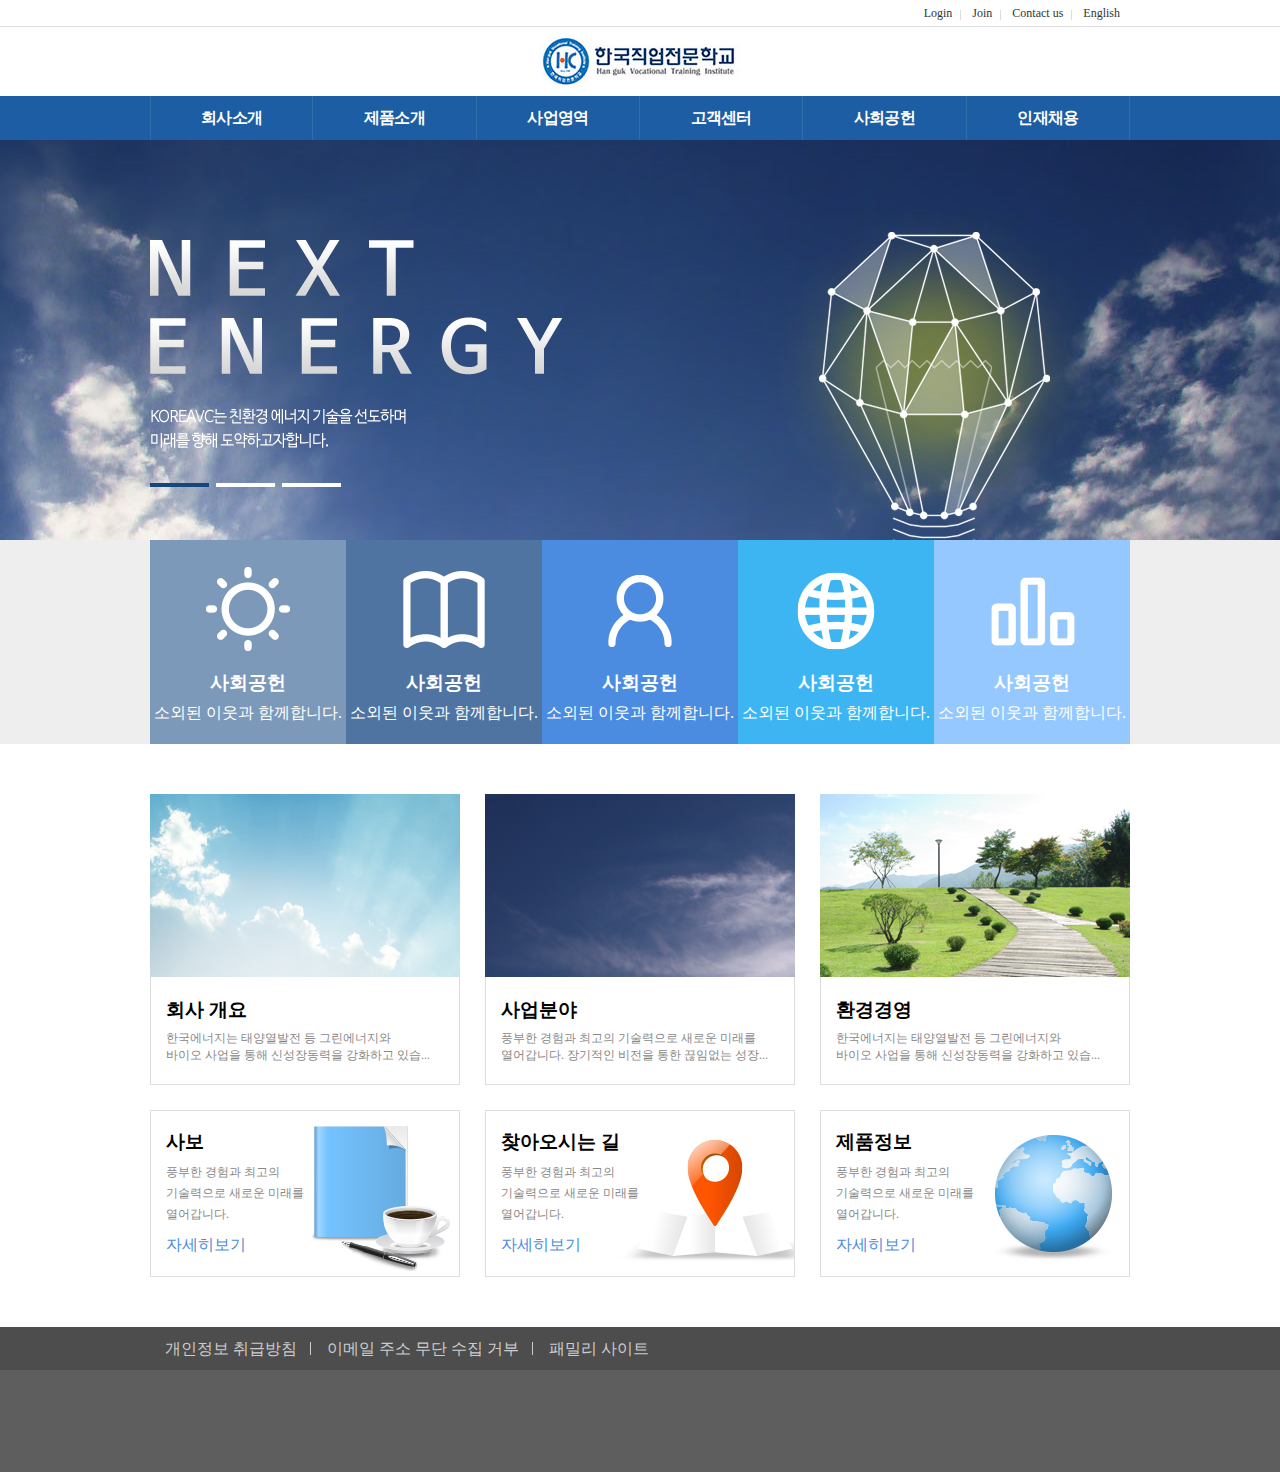
==== commit 7cf87836: "오전해보기" ====
--- a/01site/index.html
+++ b/01site/index.html
@@ -142,5 +142,22 @@
             </li>
         </ul>
     </section>
+
+    <footer id="ft">
+        <div class="footerTop">
+            <div class="topMenuWrap container clearfix">
+                <div class="fttop">
+                    <ul class="topMenu clearfix">
+                        <li><a href="#">개인정보 취급방침</a></li>
+                        <li><a href="#">이메일 주소 무단 수집 거부</a></li>
+                        <li><a href="#">패밀리 사이트</a></li>
+                    </ul>
+                </div>
+            </div>
+        </div>
+        <div class="bottom container">
+
+        </div>
+    </footer>
 </body>
 </html>--- a/01site/css/style.css
+++ b/01site/css/style.css
@@ -112,6 +112,8 @@
 .tWrap h3{margin-bottom: 7px;}
 .tWrap p{font-size: 12PX;color: #888;}
 
+/* con */
+.con{margin-bottom: 50px;}
 .con li{
     float: left;
     width: calc( ( 100% - 50px )/3 );
@@ -137,8 +139,34 @@
     margin-bottom: 10px;line-height:21px;
 }
 .con li .cWrap p{
-    font-size: 12px;
+    font-size: 12px;color: #888;
 }
 .con li a{
     color: #4B8CE0;
-}+}
+
+/* footer */
+#ft{
+    background-color: #5E5E5E;width: 100%;height: 145px;
+}
+.footerTop{background-color: #4D4D4D;}
+#ft .topMenuWrap{
+   height: 43px;
+}
+#ft .topMenu li{
+    float: left;
+ }
+
+#ft .topMenu li a{
+    display: block;
+    line-height: 43px;
+    padding: 0 15px;
+    position: relative;
+    color: #ccc;
+}
+#ft .topMenu li a:after{
+    content: "";display: block;width: 1px;height: 13px;background: #ccc;
+    position: absolute;left: -2px;top: 15px;
+}
+
+#ft .topMenu li:first-child a:after{display: none;}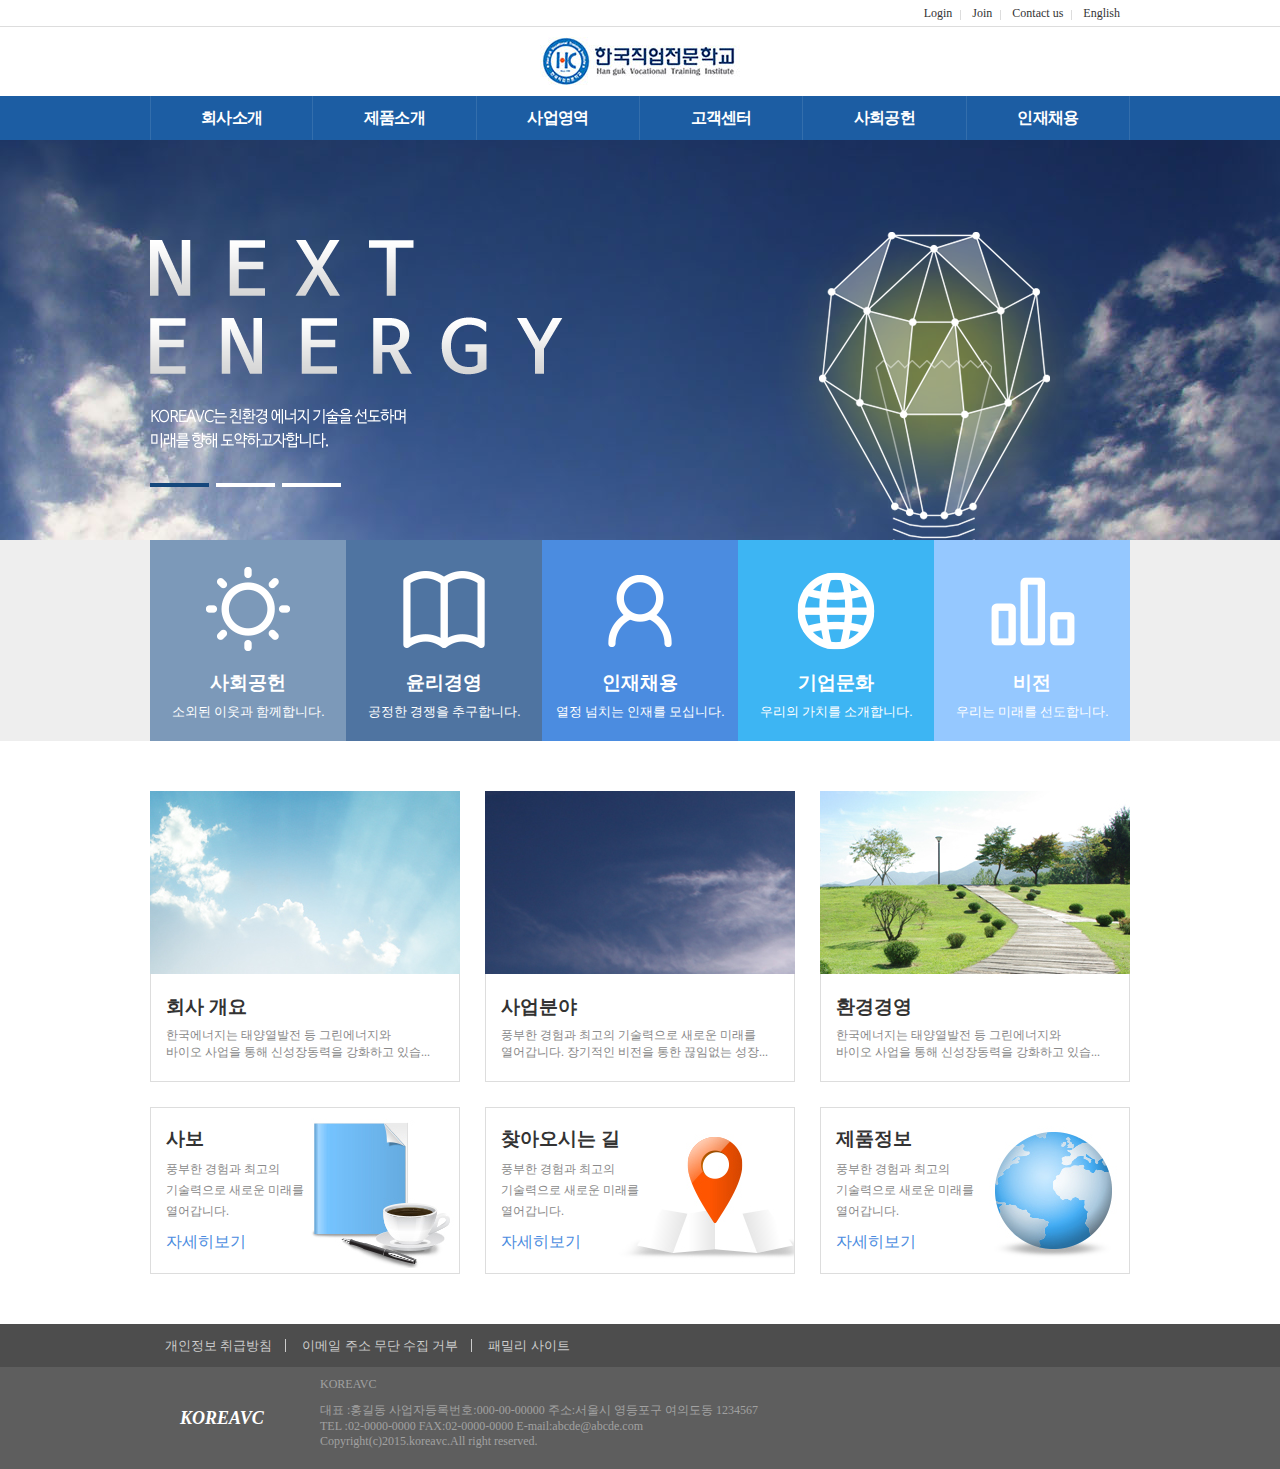
==== commit 0d3cb10c: "다해땅" ====
--- a/01site/index.html
+++ b/01site/index.html
@@ -56,23 +56,23 @@
                 </li>
                 <li>
                     <img src="img/icon02.png" alt="">
-                    <h3>사회공헌</h3>
-                    <p>소외된 이웃과 함께합니다.</p>
+                    <h3>윤리경영</h3>
+                    <p>공정한 경쟁을 추구합니다.</p>
                 </li>
                 <li>
                     <img src="img/icon03.png" alt="">
-                    <h3>사회공헌</h3>
-                    <p>소외된 이웃과 함께합니다.</p>
+                    <h3>인재채용</h3>
+                    <p>열정 넘치는 인재를 모십니다.</p>
                 </li>
                 <li>
                     <img src="img/icon04.png" alt="">
-                    <h3>사회공헌</h3>
-                    <p>소외된 이웃과 함께합니다.</p>
+                    <h3>기업문화</h3>
+                    <p>우리의 가치를 소개합니다.</p>
                 </li>
                 <li>
                     <img src="img/icon05.png" alt="">
-                    <h3>사회공헌</h3>
-                    <p>소외된 이웃과 함께합니다.</p>
+                    <h3>비전</h3>
+                    <p>우리는 미래를 선도합니다.</p>
                 </li>
             </ul>
         </div>
@@ -155,8 +155,19 @@
                 </div>
             </div>
         </div>
-        <div class="bottom container">
-
+        <div class="footerBottom">
+            <div class="bottomWrap container clearfix">
+                <div class="ftbot">
+                    <h3>KOREAVC</h3>
+                    <ul class="bottomMenu clearfix">
+                        <li><p>KOREAVC</p></li>
+                        <li><p>대표 :홍길동 사업자등록번호:000-00-00000 주소:서울시 영등포구 여의도동 1234567
+                            <br>TEL :02-0000-0000     FAX:02-0000-0000  E-mail:abcde@abcde.com
+                            <br>Copyright(c)2015.koreavc.All right reserved.  
+                        </p></li>
+                    </ul>
+                </div>
+            </div>
         </div>
     </footer>
 </body>
--- a/01site/css/style.css
+++ b/01site/css/style.css
@@ -69,12 +69,15 @@
     background: #eee;
     margin-bottom: 50px;
 }
+.bWrap ul li p{
+    font-size: 13px;
+}
 .bWrap li{
     width: calc( 100% / 5 );
     float: left;
     color: white;
     text-align: center;
-    padding: 20px 0;
+    padding: 20px 0 ;
 }
 /* padding 좌우값이 안먹음 */
 
@@ -109,7 +112,7 @@
     padding: 20px 15px;
     border-top: 0 none;
 }
-.tWrap h3{margin-bottom: 7px;}
+.tWrap h3{margin-bottom: 7px;color: #333;}
 .tWrap p{font-size: 12PX;color: #888;}
 
 /* con */
@@ -134,6 +137,9 @@
     position: absolute;
     right: -20px;top: 10px;
 }
+.con li .cWrap h3{
+    color: #333;
+}
 .con li .cWrap h3,
 .con li .cWrap p{
     margin-bottom: 10px;line-height:21px;
@@ -163,10 +169,36 @@
     padding: 0 15px;
     position: relative;
     color: #ccc;
+    font-size: 13px;
 }
 #ft .topMenu li a:after{
     content: "";display: block;width: 1px;height: 13px;background: #ccc;
     position: absolute;left: -2px;top: 15px;
 }
 
-#ft .topMenu li:first-child a:after{display: none;}+#ft .topMenu li:first-child a:after{display: none;}
+
+.ftbot{
+    position: relative;
+}
+.ftbot h3{
+    float: left;line-height: 102px;color: white;
+    font-size: 18px;
+    position: absolute;
+    left: 30px;
+    font-style: oblique;
+}
+.bottomMenu li{
+    font-size: 12px;
+    position: absolute;
+    float: left;
+    left: 170px;
+}
+.bottomMenu{
+    padding: 10px 0;
+    color: #A1A1A1;
+}
+.bottomMenu li:last-child{
+    position: absolute;
+    top: 35px;
+}